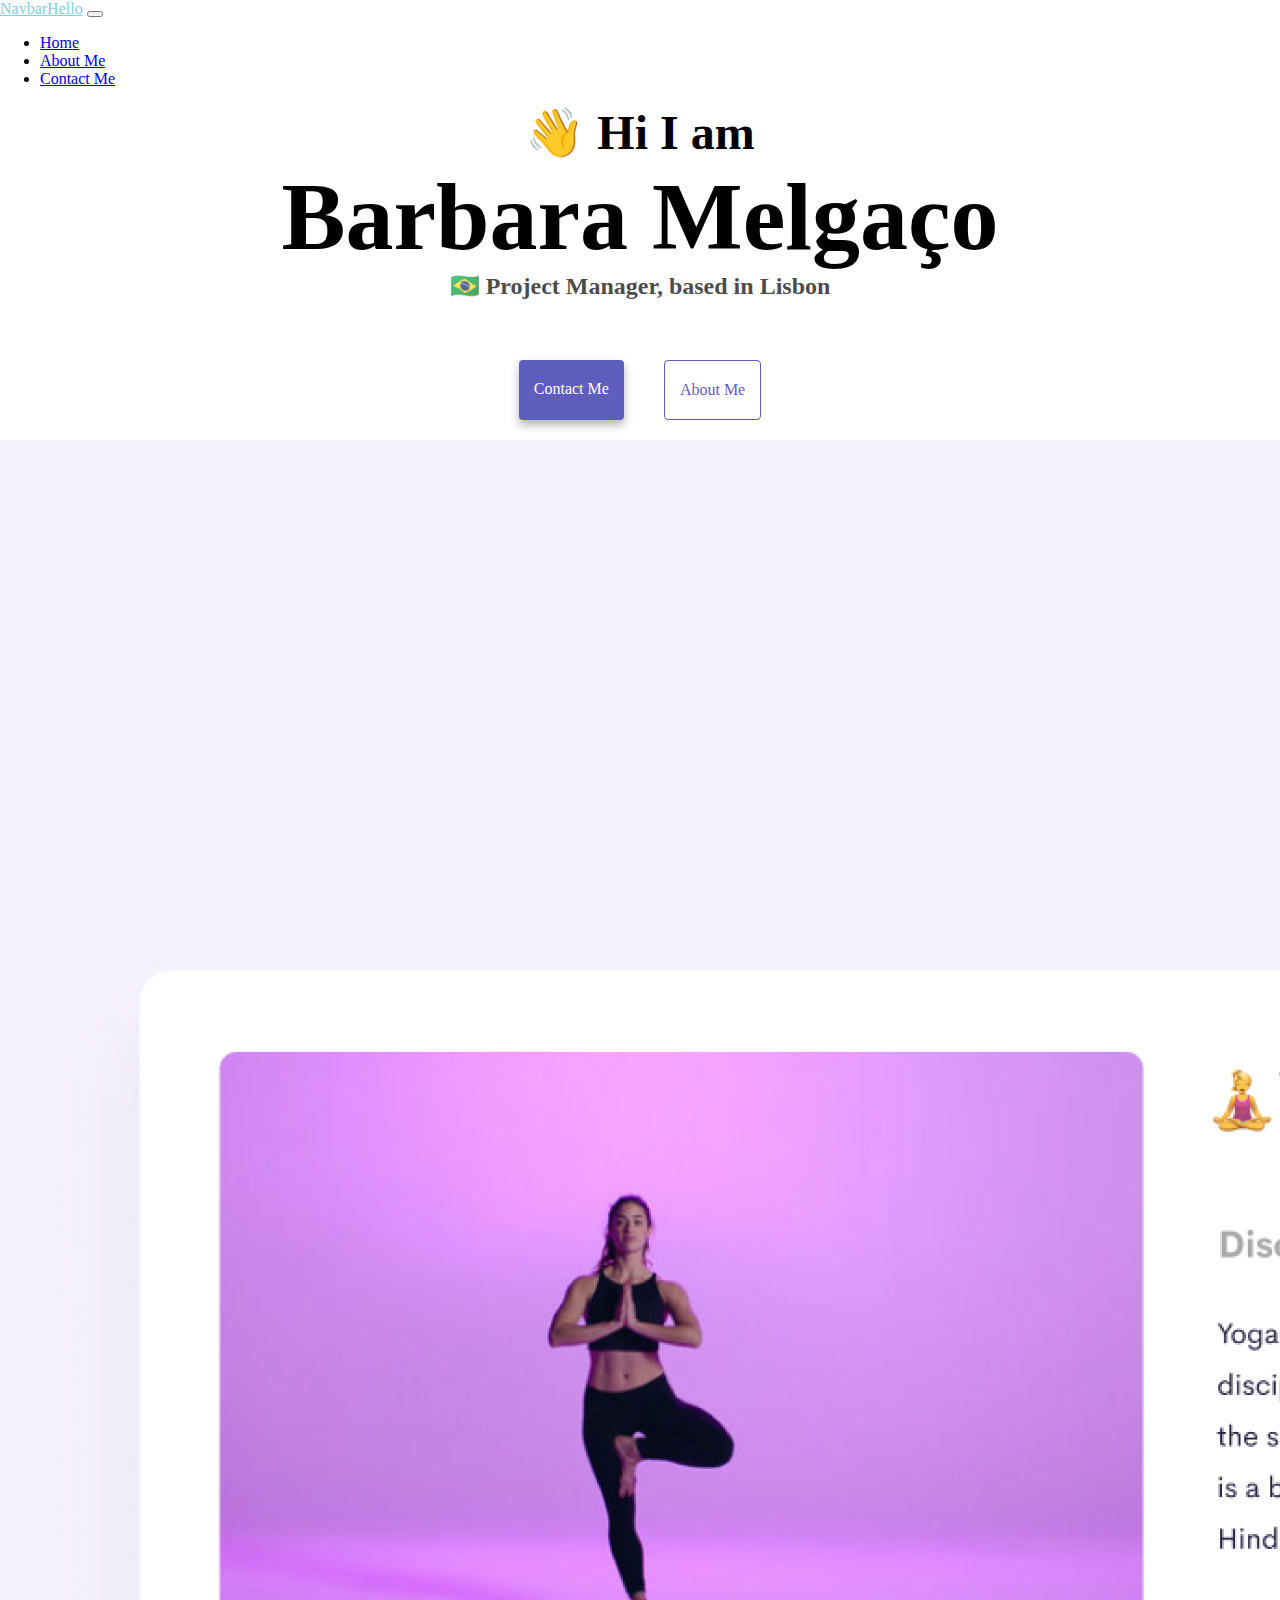
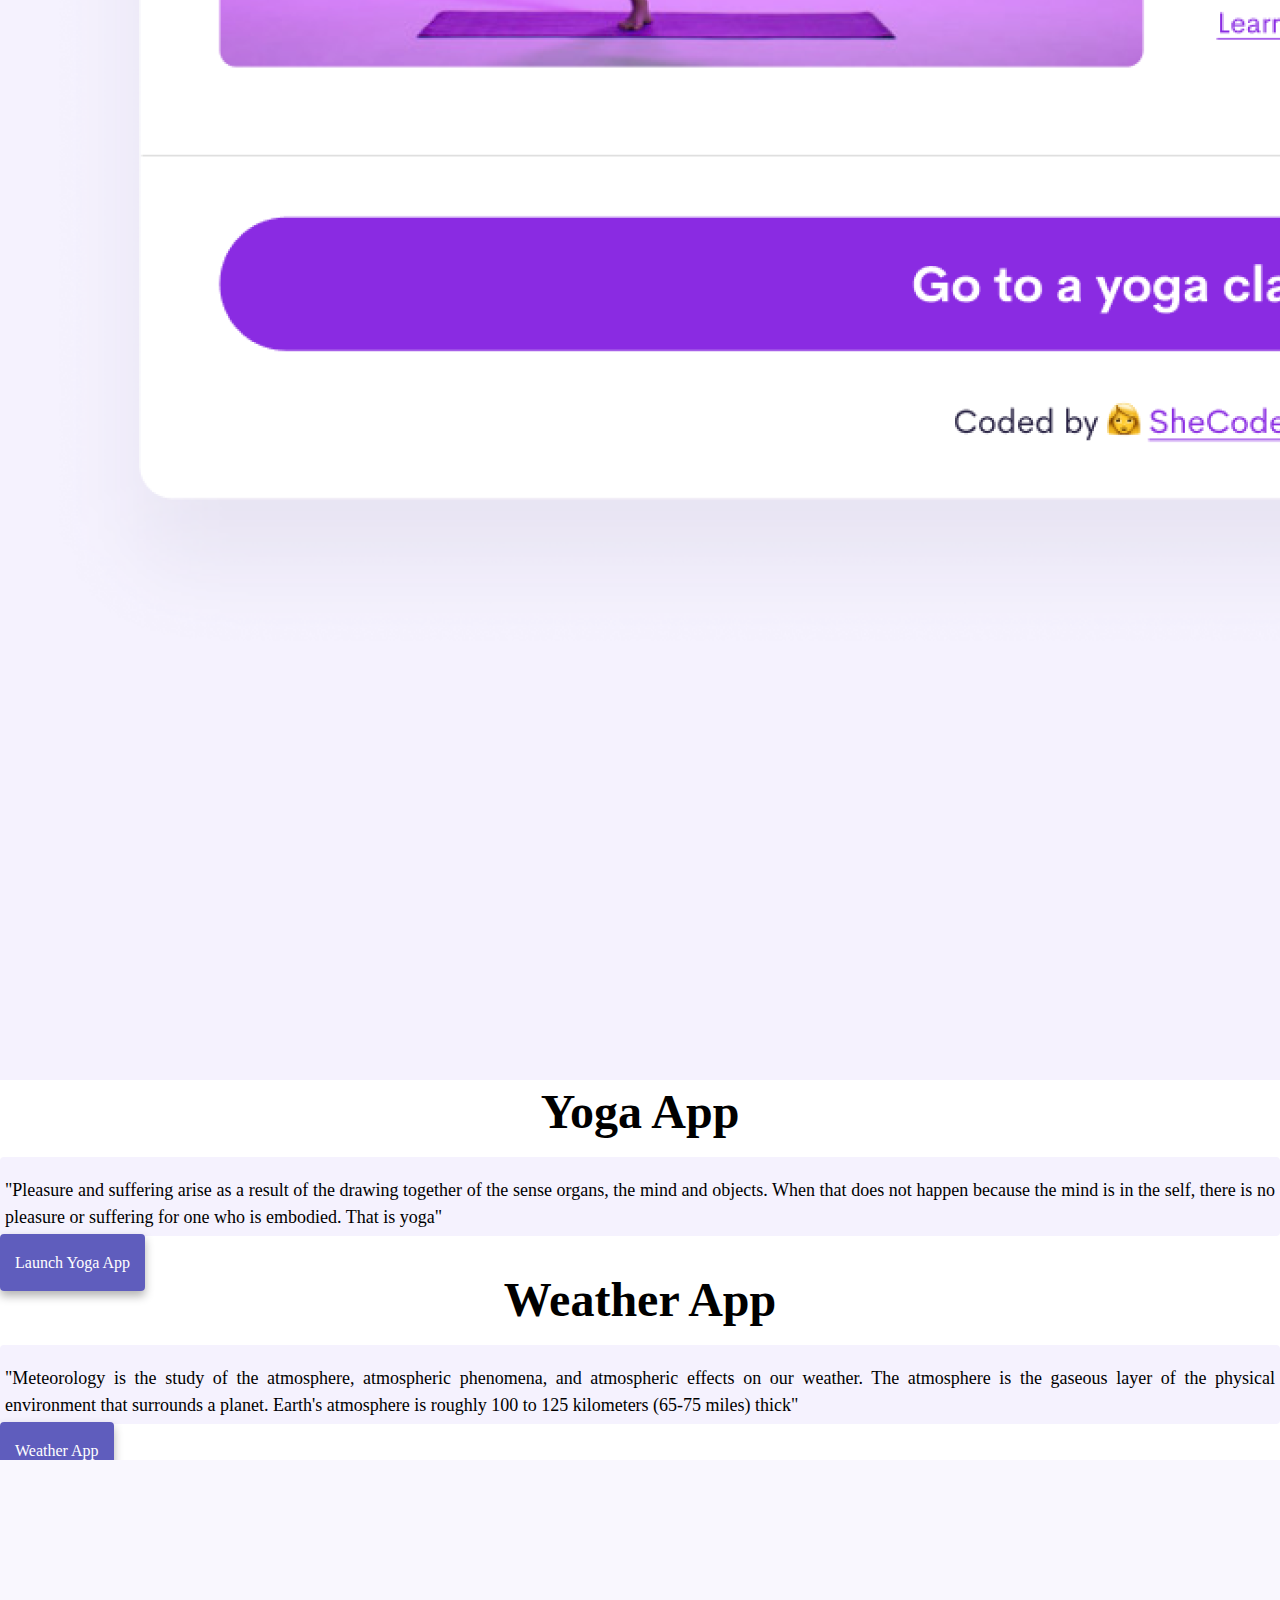
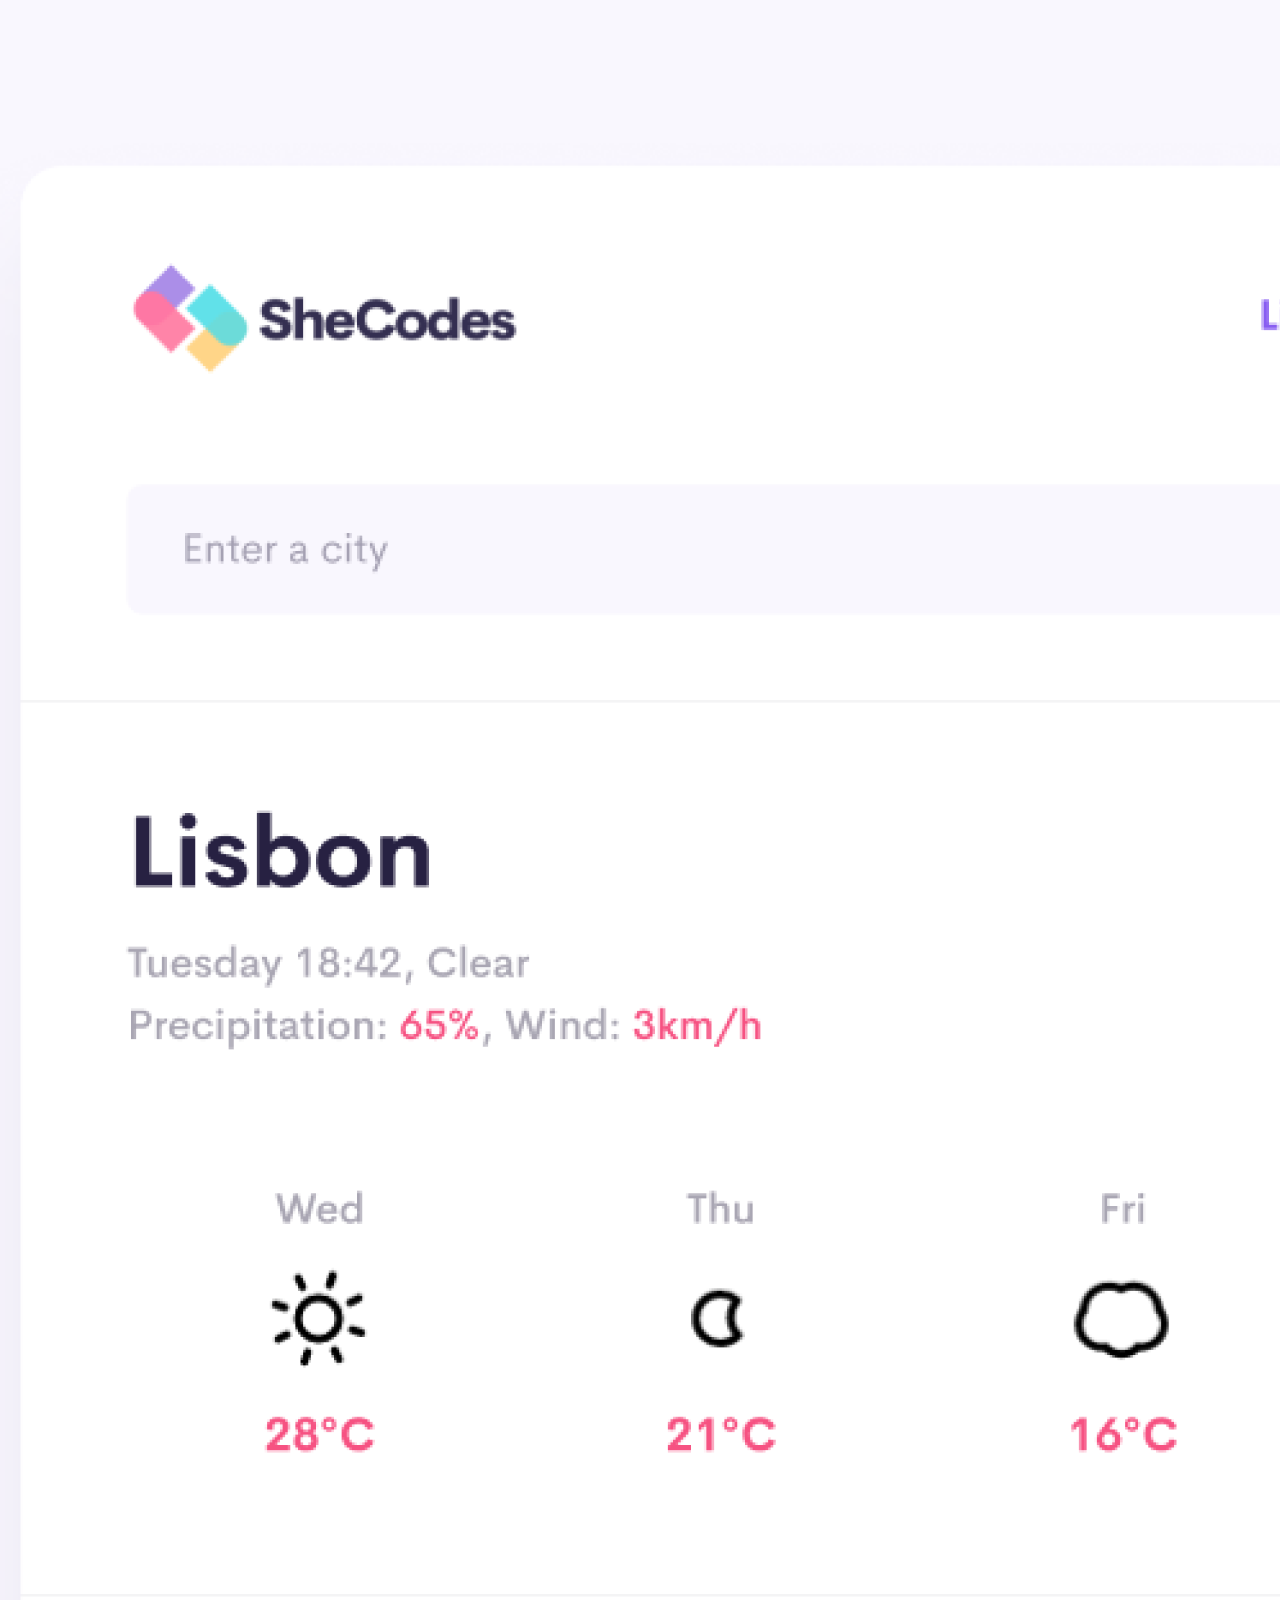
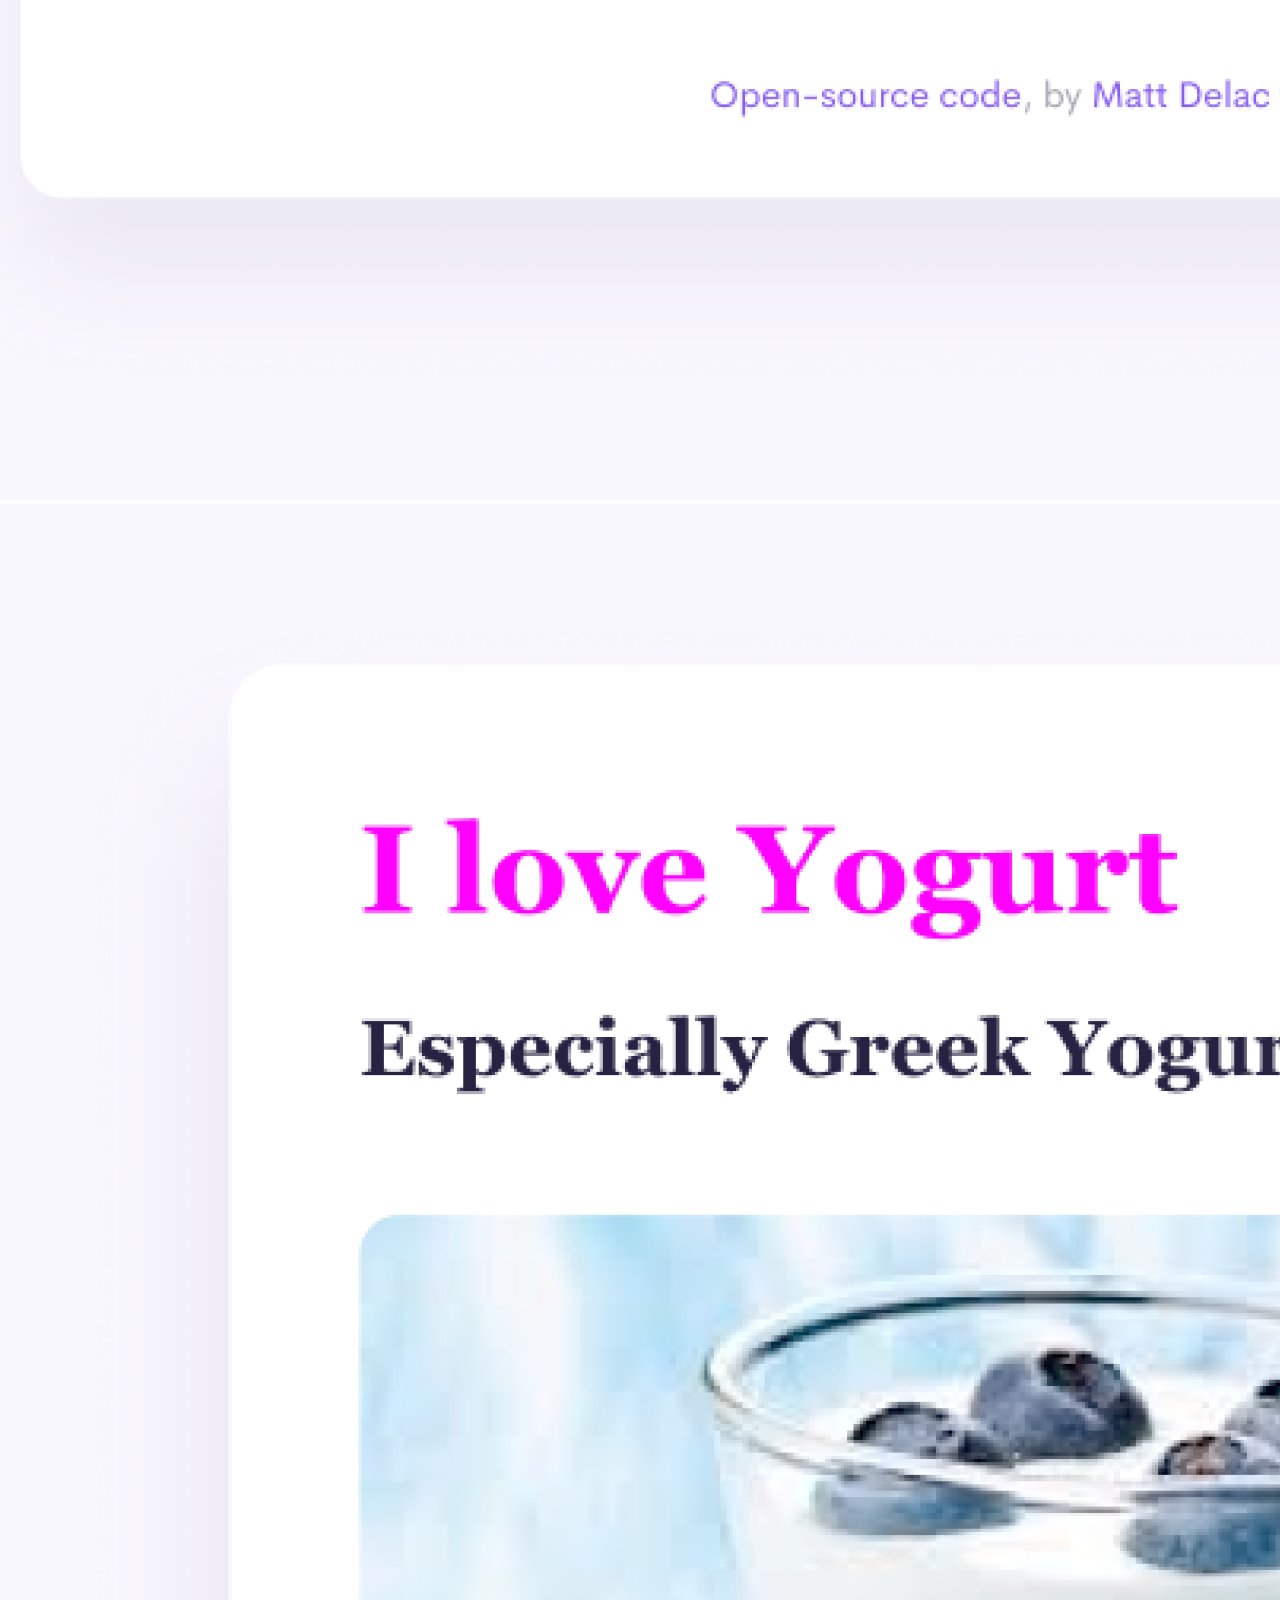
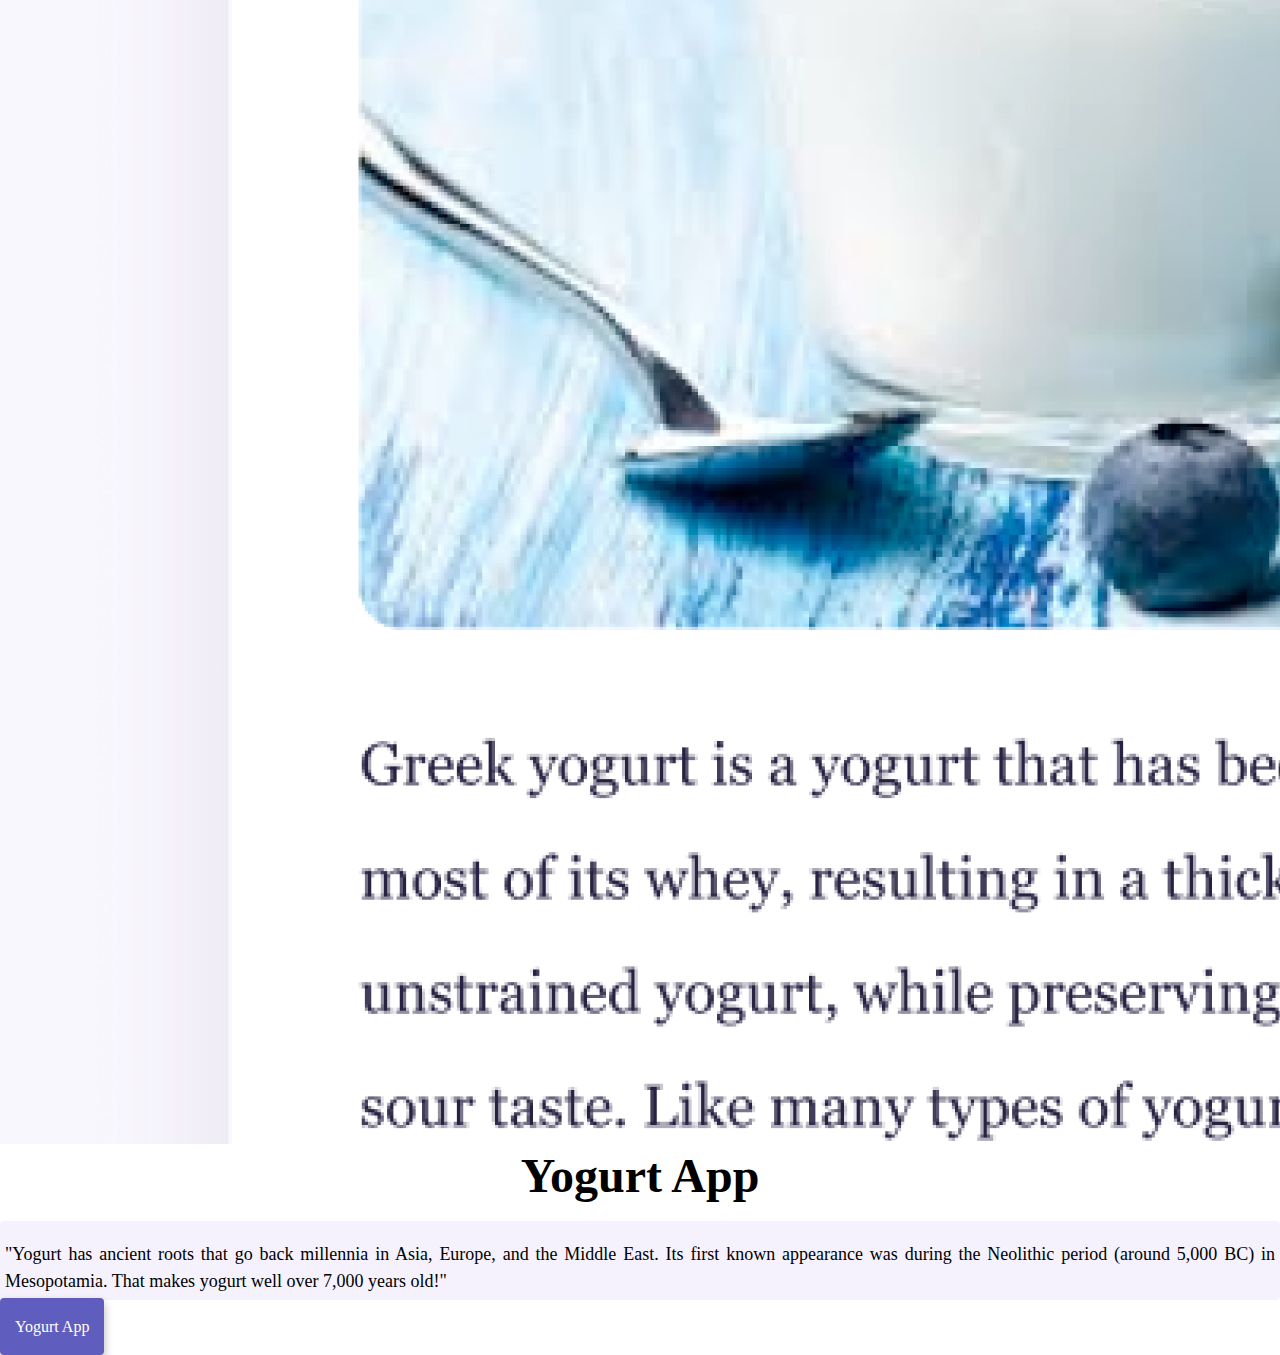
==== index.html @ b0794338 "Style" ====
<!DOCTYPE html>
<html lang="en">
  <head>
    <meta charset="UTF-8" />
    <meta http-equiv="X-UA-Compatible" content="IE=edge" />
    <meta name="viewport" content="width=device-width, initial-scale=1.0" />
    <link
      href="https://cdn.jsdelivr.net/npm/bootstrap@5.0.2/dist/css/bootstrap.min.css"
      rel="stylesheet"
      integrity="sha384-EVSTQN3/azprG1Anm3QDgpJLIm9Nao0Yz1ztcQTwFspd3yD65VohhpuuCOmLASjC"
      crossorigin="anonymous"
    />
    <script
      src="https://cdn.jsdelivr.net/npm/bootstrap@5.0.2/dist/js/bootstrap.bundle.min.js"
      integrity="sha384-MrcW6ZMFYlzcLA8Nl+NtUVF0sA7MsXsP1UyJoMp4YLEuNSfAP+JcXn/tWtIaxVXM"
      crossorigin="anonymous"
    ></script>
    <link rel="stylesheet" href="style.css" />
    <title>Homework Responsive👑</title>
  </head>
  <body>
    <nav class="navbar fixed-top navbar-expand-lg navbar-light bg-light">
      <div class="container">
        <a class="navbar-brand" href="#">NavbarHello</a>
        <button
          class="navbar-toggler"
          type="button"
          data-bs-toggle="collapse"
          data-bs-target="#navbarSupportedContent"
          aria-controls="navbarSupportedContent"
          aria-expanded="false"
          aria-label="Toggle navigation"
        >
          <span class="navbar-toggler-icon"></span>
        </button>
        <div class="collapse navbar-collapse" id="navbarSupportedContent">
          <ul class="navbar-nav me-auto mb-2 mb-lg-0">
            <li class="nav-item">
              <a class="nav-link active" aria-current="page" href="index.html"
                >Home</a
              >
            </li>
            <li class="nav-item">
              <a class="nav-link" href="about.html">About Me</a>
            </li>
            <li class="nav-item">
              <a class="nav-link" href="about.html#contact" id="navbarDropdown">
                Contact Me
              </a>
            </li>
          </ul>
        </div>
      </div>
    </nav>

    <h2 class="text-center mt-5">👋 Hi I am</h2>
    <h1 class="text-center mt-3">Barbara Melgaço</h1>
    <h3 class="text-center mt-3">🇧🇷 Project Manager, based in Lisbon</h3>
    <div class="text-center mt-4 navigation-links">
      <a href="about.html#contact" class="contact-link">Contact me</a>
      <a href="about.html" class="about-link">About me</a>
    </div>
    <div class="container mt-5">
      <div class="row mb-5">
        <div class="col-md-6">
          <img src="images/yoga.png" alt="yoga" class="img-fluid rounded" />
        </div>
        <div class="col-md-6">
          <h2 class="text-start">Yoga App</h2>
          <p class="bg-transparent lh-lg mb-5" id="yoga-text">
            "Pleasure and suffering arise as a result of the drawing together of
            the sense organs, the mind and objects. When that does not happen
            because the mind is in the self, there is no pleasure or suffering
            for one who is embodied. That is yoga"
          </p>
          <div class="mt-5">
            <a
              href="https://nomadsecrets.com/lisbon-yoga/"
              class="primary-link"
              target="_blank"
            >
              Launch Yoga App</a
            >
          </div>
        </div>
      </div>
      <div class="row mb-5">
        <div class="col-md-6">
          <h2 class="text-start mt-3">Weather App</h2>
          <p class="bg-transparent lh-lg mb-5" id="yoga-text">
            "Meteorology is the study of the atmosphere, atmospheric phenomena,
            and atmospheric effects on our weather. The atmosphere is the
            gaseous layer of the physical environment that surrounds a planet.
            Earth's atmosphere is roughly 100 to 125 kilometers (65-75 miles)
            thick"
          </p>
          <div class="mt-5">
            <a
              href="https://www.weather.shecodes.io/"
              class="primary-link"
              target="_blank"
            >
              Weather App</a
            >
          </div>
        </div>
        <div class="col-md-6">
          <img src="images/weather.png" alt="yoga" class="img-fluid rounded" />
        </div>
      </div>
      <div class="row mb-5">
        <div class="col-md-6">
          <img src="images/yogurt.png" alt="yoga" class="img-fluid rounded" />
        </div>
        <div class="col-md-6">
          <h2 class="text-start mt-3">Yogurt App</h2>
          <p class="bg-transparent lh-lg mb-5" id="yoga-text">
            "Yogurt has ancient roots that go back millennia in Asia, Europe,
            and the Middle East. Its first known appearance was during the
            Neolithic period (around 5,000 BC) in Mesopotamia. That makes yogurt
            well over 7,000 years old!"
          </p>
          <div class="mt-5">
            <a
              href="https://downshiftology.com/recipes/how-to-make-homemade-yogurt/"
              class="primary-link"
              target="_blank"
            >
              Yogurt App</a
            >
          </div>
        </div>
      </div>
    </div>
  </body>
</html>
---- style.css ----
:root {
  --primary-color: #5f5dbd;
  --secondary-color: #f5f2fe;
  --box-shadow: 0 5px 10px rgba(0, 0, 0, 0.3);
}

body {
  margin: 0;
}

h1,
h2,
h3 {
  text-align: center;
  margin: 0;
}

h1 {
  font-size: 96px;
}

h2 {
  font-size: 48px;
}

h3 {
  font-size: 24px;
  opacity: 0.7;
}

p {
  background: var(--secondary-color);
  padding: 20px 5px 5px 5px;
  border-radius: 4px;
  font-size: 18px;
  line-height: 1.5;
  text-align: center;
}

a:hover {
  color: #83cee0;
}

#yoga-text {
  text-align: justify !important;
}

.navigation-links {
  display: flex;
  margin-top: 40px;
  justify-content: center;
}

.navigation-links a {
  margin: 20px;
  border-radius: 4px;
  padding: 20px 15px;
  text-decoration: none;
  text-transform: capitalize;
}

.contact-link {
  background: var(--primary-color);
  box-shadow: var(--box-shadow);
  color: white;
}

.about-link {
  color: var(--primary-color);
  border: 1px solid var(--primary-color);
}

.homepage-link {
  color: var(--primary-color);
  text-align: center;
  display: block;
}

.about-paragraphs {
  display: flex;
  margin: 30px 0;
}

.about-paragraphs p {
  margin: 10px;
}

.email-link {
  display: flex;
  justify-content: center;
  color: var(--primary-color);
  font-size: 28px;
  text-decoration: none;
}

.email-link:hover {
  text-decoration: underline;
}

.yoga-image {
  max-width: 100px;
}

.primary-link {
  background: var(--primary-color);
  box-shadow: var(--box-shadow);
  color: white;
  border-radius: 4px;
  padding: 20px 15px;
  text-decoration: none;
}
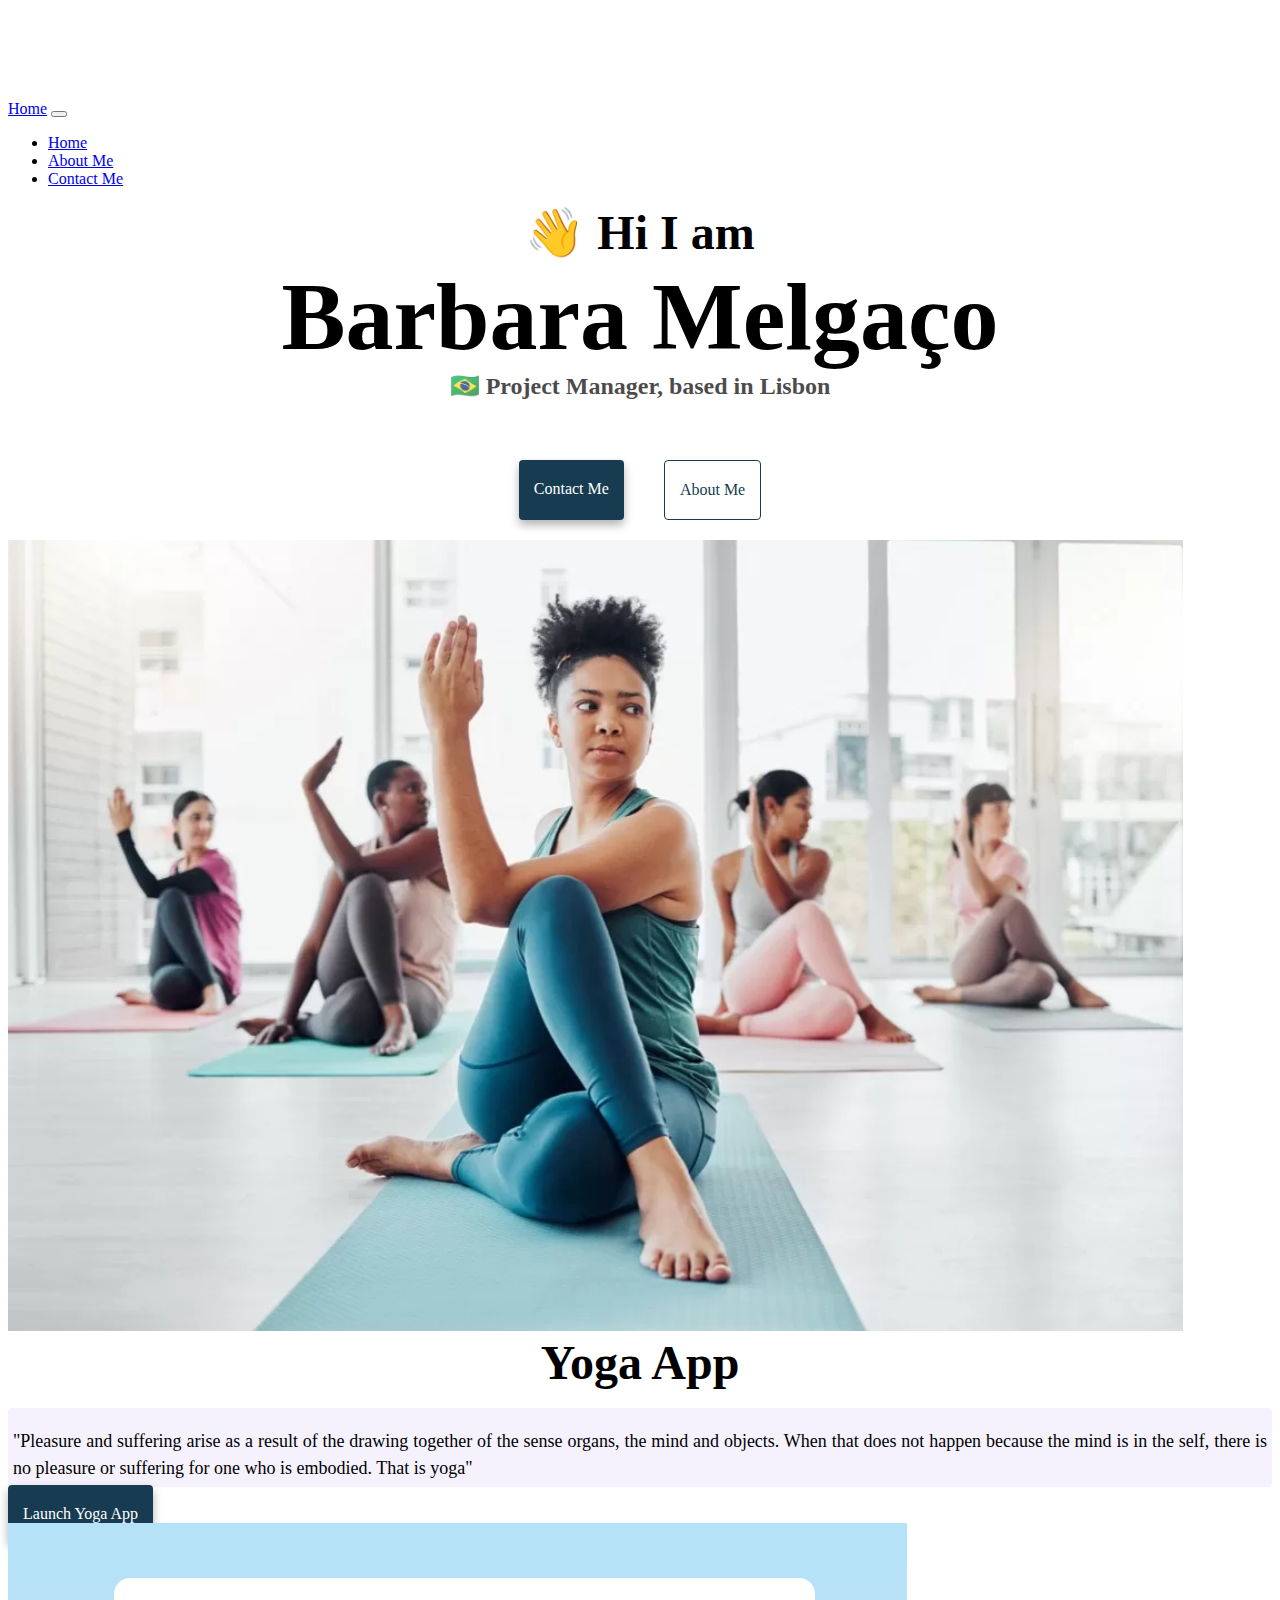
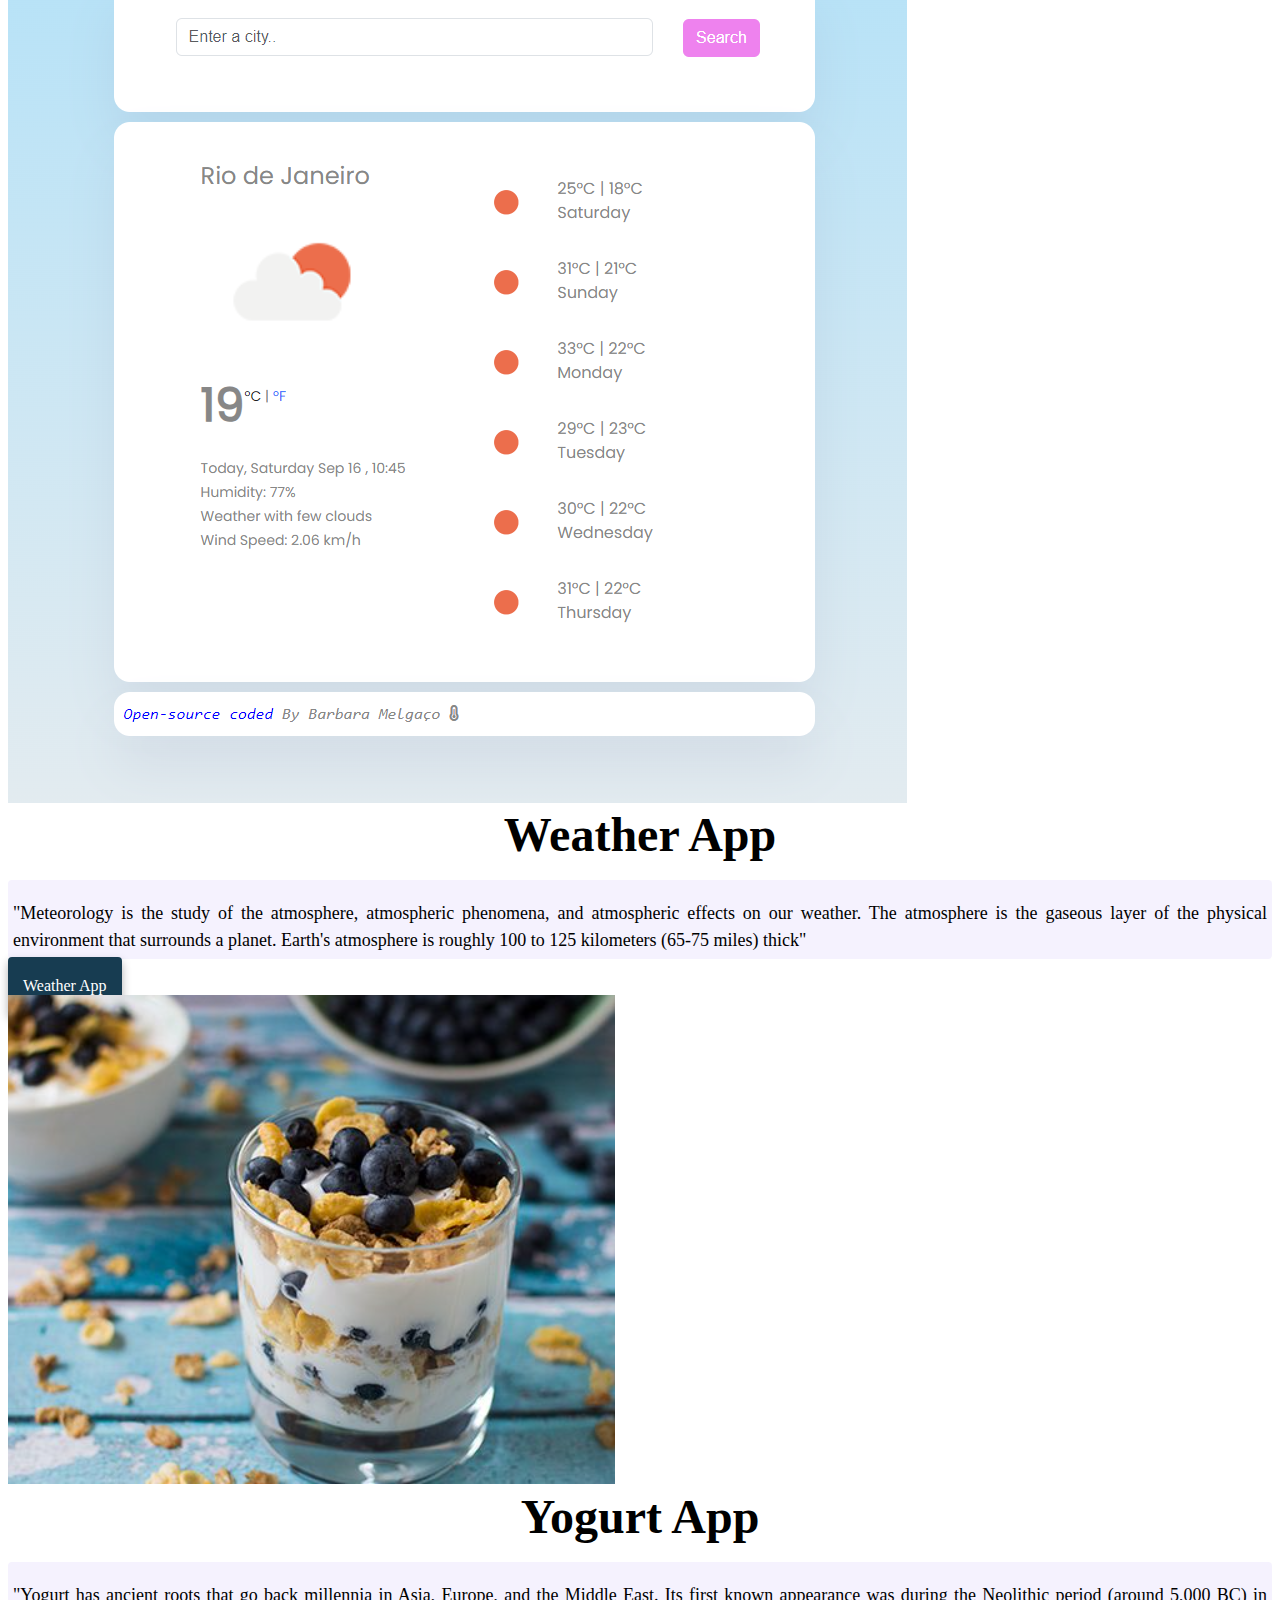
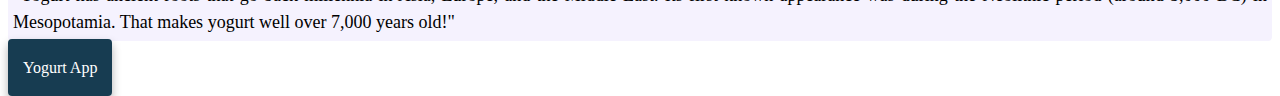
==== commit c748d492: "Adding some new features and changing some photos and links" ====
--- a/index.html
+++ b/index.html
@@ -16,12 +16,14 @@
       crossorigin="anonymous"
     ></script>
     <link rel="stylesheet" href="style.css" />
-    <title>Homework Responsive👑</title>
+    <title>
+      Intruductory page about Barbara by Barbara, project manager from Brazil
+    </title>
   </head>
   <body>
     <nav class="navbar fixed-top navbar-expand-lg navbar-light bg-light">
       <div class="container">
-        <a class="navbar-brand" href="#">NavbarHello</a>
+        <a class="navbar-brand" href="/index.html">Home</a>
         <button
           class="navbar-toggler"
           type="button"
@@ -63,7 +65,12 @@
     <div class="container mt-5">
       <div class="row mb-5">
         <div class="col-md-6">
-          <img src="images/yoga.png" alt="yoga" class="img-fluid rounded" />
+          <img
+            src="images/yoga-power.PNG"
+            alt="Yoga Class"
+            class="img-fluid rounded yoga-photo"
+            title=""
+          />
         </div>
         <div class="col-md-6">
           <h2 class="text-start">Yoga App</h2>
@@ -75,8 +82,9 @@
           </p>
           <div class="mt-5">
             <a
-              href="https://nomadsecrets.com/lisbon-yoga/"
+              href="https://www.yogabasics.com/practice/meditation-basics/yoga-before-meditation/"
               class="primary-link"
+              title="Yoga Before Meditation: 11 Poses to Practice"
               target="_blank"
             >
               Launch Yoga App</a
@@ -85,6 +93,13 @@
         </div>
       </div>
       <div class="row mb-5">
+        <div class="col-md-6">
+          <img
+            src="images/weather.png"
+            alt="Weather App"
+            class="img-fluid rounded weather-photo"
+          />
+        </div>
         <div class="col-md-6">
           <h2 class="text-start mt-3">Weather App</h2>
           <p class="bg-transparent lh-lg mb-5" id="yoga-text">
@@ -96,21 +111,23 @@
           </p>
           <div class="mt-5">
             <a
-              href="https://www.weather.shecodes.io/"
-              class="primary-link"
+              href="https://benevolent-medovik-afaf0e.netlify.app/"
+              class="primary-link weather-button"
               target="_blank"
+              title="Check the weather in any part of the world with the best app avaiable"
             >
               Weather App</a
             >
           </div>
         </div>
-        <div class="col-md-6">
-          <img src="images/weather.png" alt="yoga" class="img-fluid rounded" />
-        </div>
       </div>
       <div class="row mb-5">
         <div class="col-md-6">
-          <img src="images/yogurt.png" alt="yoga" class="img-fluid rounded" />
+          <img
+            src="images/yogurt.png"
+            alt="Delicious blueberry yougurt"
+            class="img-fluid rounded yogurt-photo"
+          />
         </div>
         <div class="col-md-6">
           <h2 class="text-start mt-3">Yogurt App</h2>
@@ -125,6 +142,7 @@
               href="https://downshiftology.com/recipes/how-to-make-homemade-yogurt/"
               class="primary-link"
               target="_blank"
+              title="Curiosities about the history of yougurt and many recipes!"
             >
               Yogurt App</a
             >
--- a/style.css
+++ b/style.css
@@ -1,11 +1,11 @@
 :root {
-  --primary-color: #5f5dbd;
+  --primary-color: #173c51;
   --secondary-color: #f5f2fe;
   --box-shadow: 0 5px 10px rgba(0, 0, 0, 0.3);
 }
 
 body {
-  margin: 0;
+  margin-top: 100px;
 }
 
 h1,
@@ -109,3 +109,23 @@
   padding: 20px 15px;
   text-decoration: none;
 }
+
+@media (max-width: 390px) {
+  h1 {
+    font-size: 60px;
+    margin-top: 10px;
+  }
+  h2 {
+    font-size: 30px;
+    margin: 20px;
+  }
+  h3 {
+    font-size: 18px;
+  }
+  body {
+    margin-top: 100px;
+  }
+  .weather-button {
+    margin-bottom: 10px;
+  }
+}
